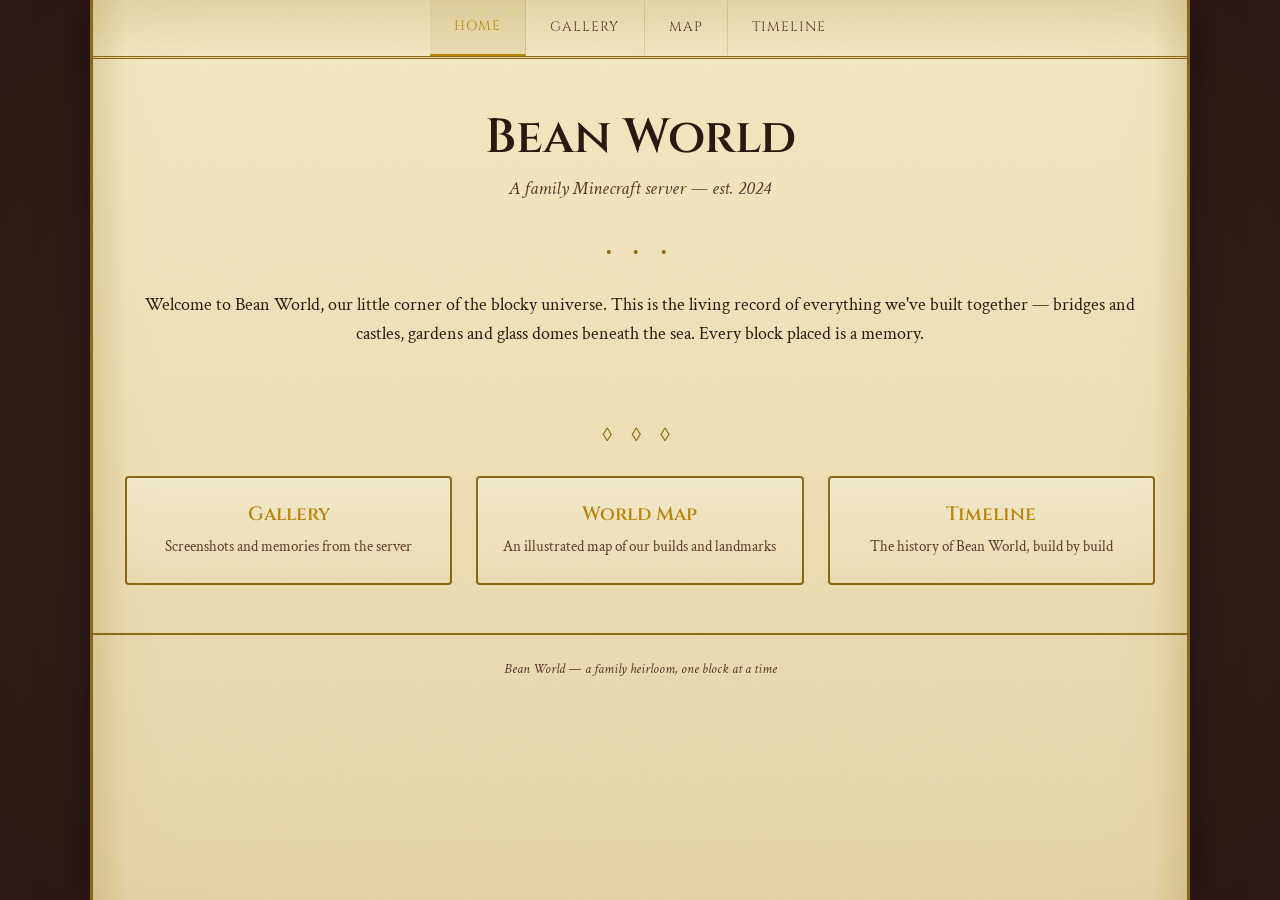
==== index.html @ b05cddb1 "Initial commit: Bean World family Minecraft server site Static site with gallery, interactive map, a" ====
<!DOCTYPE html>
<html lang="en">
<head>
  <meta charset="UTF-8">
  <meta name="viewport" content="width=device-width, initial-scale=1.0">
  <title>Bean World</title>
  <link rel="stylesheet" href="css/style.css">
</head>
<body>
  <div class="page">
    <nav class="nav">
      <a href="index.html" class="active">Home</a>
      <a href="gallery.html">Gallery</a>
      <a href="map.html">Map</a>
      <a href="timeline.html">Timeline</a>
    </nav>

    <div class="hero">
      <h1>Bean World</h1>
      <p class="subtitle">A family Minecraft server &mdash; est. 2024</p>
      <div class="divider">&bull; &bull; &bull;</div>
      <p>Welcome to Bean World, our little corner of the blocky universe. This is the living record of everything we've built together &mdash; bridges and castles, gardens and glass domes beneath the sea. Every block placed is a memory.</p>
    </div>

    <div class="divider">&loz; &loz; &loz;</div>

    <div class="nav-cards">
      <a href="gallery.html" class="nav-card">
        <h3>Gallery</h3>
        <p>Screenshots and memories from the server</p>
      </a>
      <a href="map.html" class="nav-card">
        <h3>World Map</h3>
        <p>An illustrated map of our builds and landmarks</p>
      </a>
      <a href="timeline.html" class="nav-card">
        <h3>Timeline</h3>
        <p>The history of Bean World, build by build</p>
      </a>
    </div>

    <footer class="footer">
      Bean World &mdash; a family heirloom, one block at a time
    </footer>
  </div>
</body>
</html>
---- css/style.css ----
/* ============================================
   beanworld.ca — Medieval Parchment Theme
   ============================================ */

@import url('https://fonts.googleapis.com/css2?family=Cinzel:wght@400;600;700&family=Crimson+Text:ital,wght@0,400;0,600;1,400&display=swap');

/* --- Reset & Base --- */
*, *::before, *::after {
  box-sizing: border-box;
  margin: 0;
  padding: 0;
}

:root {
  --parchment: #f4e8c1;
  --parchment-dark: #e6d5a8;
  --ink: #2c1810;
  --ink-light: #5c3a2e;
  --gold: #b8860b;
  --gold-light: #daa520;
  --red: #8b1a1a;
  --border-brown: #8b6914;
  --shadow: rgba(44, 24, 16, 0.3);
  --font-heading: 'Cinzel', serif;
  --font-body: 'Crimson Text', Georgia, serif;
}

html {
  scroll-behavior: smooth;
}

body {
  font-family: var(--font-body);
  font-size: 18px;
  line-height: 1.6;
  color: var(--ink);
  background-color: #2c1810;
  background-image:
    radial-gradient(ellipse at center, #3d2b1f 0%, #2c1810 100%);
  min-height: 100vh;
}

/* --- Page Container --- */
.page {
  max-width: 1100px;
  margin: 0 auto;
  background:
    linear-gradient(to right, rgba(139, 105, 20, 0.15) 0%, transparent 3%, transparent 97%, rgba(139, 105, 20, 0.15) 100%),
    linear-gradient(to bottom, var(--parchment) 0%, var(--parchment-dark) 100%);
  min-height: 100vh;
  box-shadow:
    0 0 40px rgba(0, 0, 0, 0.5),
    inset 0 0 80px rgba(139, 105, 20, 0.08);
  border-left: 3px solid var(--border-brown);
  border-right: 3px solid var(--border-brown);
  position: relative;
}

.page::before {
  content: '';
  position: absolute;
  top: 0;
  left: 0;
  right: 0;
  bottom: 0;
  background-image: url("data:image/svg+xml,%3Csvg width='100' height='100' xmlns='http://www.w3.org/2000/svg'%3E%3Cfilter id='n'%3E%3CfeTurbulence type='fractalNoise' baseFrequency='0.8' numOctaves='4' stitchTiles='stitch'/%3E%3C/filter%3E%3Crect width='100' height='100' filter='url(%23n)' opacity='0.03'/%3E%3C/svg%3E");
  pointer-events: none;
  z-index: 0;
}

.page > * {
  position: relative;
  z-index: 1;
}

/* --- Navigation --- */
.nav {
  display: flex;
  align-items: center;
  justify-content: center;
  gap: 0;
  padding: 0;
  border-bottom: 3px double var(--border-brown);
  background:
    linear-gradient(to bottom, rgba(139, 105, 20, 0.12), transparent);
}

.nav a {
  font-family: var(--font-heading);
  font-size: 0.85rem;
  letter-spacing: 0.08em;
  text-transform: uppercase;
  text-decoration: none;
  color: var(--ink-light);
  padding: 1rem 1.5rem;
  transition: color 0.2s, background-color 0.2s;
  border-right: 1px solid rgba(139, 105, 20, 0.2);
  white-space: nowrap;
}

.nav a:last-child {
  border-right: none;
}

.nav a:hover,
.nav a.active {
  color: var(--gold);
  background-color: rgba(139, 105, 20, 0.08);
}

.nav a.active {
  border-bottom: 2px solid var(--gold);
}

/* --- Typography --- */
h1, h2, h3 {
  font-family: var(--font-heading);
  font-weight: 600;
  color: var(--ink);
  line-height: 1.3;
}

h1 {
  font-size: 2.4rem;
  text-align: center;
  margin-bottom: 0.5rem;
}

h2 {
  font-size: 1.6rem;
  margin-bottom: 1rem;
  border-bottom: 2px solid var(--border-brown);
  padding-bottom: 0.3rem;
}

h3 {
  font-size: 1.2rem;
}

p {
  margin-bottom: 1rem;
}

/* --- Content Area --- */
.content {
  padding: 2rem 3rem;
}

/* --- Ornamental Divider --- */
.divider {
  text-align: center;
  margin: 1.5rem 0;
  color: var(--border-brown);
  font-size: 1.2rem;
  letter-spacing: 0.4em;
}

/* --- Home Page --- */
.hero {
  text-align: center;
  padding: 3rem 2rem 2rem;
}

.hero h1 {
  font-size: 3rem;
  color: var(--ink);
  margin-bottom: 0.3rem;
}

.hero .subtitle {
  font-family: var(--font-body);
  font-style: italic;
  font-size: 1.2rem;
  color: var(--ink-light);
  margin-bottom: 2rem;
}

.nav-cards {
  display: grid;
  grid-template-columns: repeat(auto-fit, minmax(240px, 1fr));
  gap: 1.5rem;
  padding: 0 2rem 3rem;
}

.nav-card {
  display: block;
  text-decoration: none;
  color: var(--ink);
  padding: 1.5rem;
  border: 2px solid var(--border-brown);
  border-radius: 4px;
  background: linear-gradient(to bottom, rgba(255,255,255,0.3), transparent);
  transition: transform 0.2s, box-shadow 0.2s;
  text-align: center;
}

.nav-card:hover {
  transform: translateY(-3px);
  box-shadow: 0 6px 16px var(--shadow);
}

.nav-card h3 {
  margin-bottom: 0.5rem;
  color: var(--gold);
}

.nav-card p {
  font-size: 0.95rem;
  color: var(--ink-light);
  margin-bottom: 0;
}

/* --- Gallery --- */
.gallery-grid {
  display: grid;
  grid-template-columns: repeat(auto-fill, minmax(220px, 1fr));
  gap: 1rem;
}

.gallery-grid img {
  width: 100%;
  aspect-ratio: 16 / 9;
  object-fit: cover;
  border: 2px solid var(--border-brown);
  border-radius: 3px;
  cursor: pointer;
  transition: transform 0.2s, box-shadow 0.2s;
}

.gallery-grid img:hover {
  transform: scale(1.03);
  box-shadow: 0 4px 12px var(--shadow);
}

/* Lightbox */
.lightbox {
  display: none;
  position: fixed;
  inset: 0;
  z-index: 1000;
  background: rgba(20, 10, 5, 0.92);
  align-items: center;
  justify-content: center;
  cursor: pointer;
}

.lightbox.open {
  display: flex;
}

.lightbox img {
  max-width: 90vw;
  max-height: 90vh;
  border: 3px solid var(--border-brown);
  border-radius: 4px;
  box-shadow: 0 0 40px rgba(0, 0, 0, 0.6);
}

.lightbox-close {
  position: absolute;
  top: 1rem;
  right: 1.5rem;
  font-size: 2rem;
  color: var(--parchment);
  cursor: pointer;
  font-family: var(--font-heading);
  background: none;
  border: none;
  line-height: 1;
}

/* --- Timeline --- */
.timeline-container {
  overflow-x: auto;
  padding: 2rem 0;
  -webkit-overflow-scrolling: touch;
}

.timeline {
  display: flex;
  align-items: stretch;
  gap: 0;
  min-width: min-content;
  padding: 1rem 2rem;
  position: relative;
}

.timeline::before,
.timeline::after {
  display: flex;
  align-items: center;
  font-size: 4rem;
  color: var(--border-brown);
  font-family: var(--font-heading);
  line-height: 1;
  opacity: 0.5;
  flex-shrink: 0;
}

.timeline::before {
  content: '\007B';
  margin-right: 0.3rem;
}

.timeline::after {
  content: '\007D';
  margin-left: 0.3rem;
}

.timeline-entry {
  position: relative;
  flex: 0 0 260px;
  padding: 1rem;
  text-align: center;
  display: flex;
  flex-direction: column;
}

.timeline-card {
  border: 2px solid var(--border-brown);
  border-radius: 4px;
  padding: 1rem;
  background: linear-gradient(to bottom, rgba(255,255,255,0.4), rgba(255,255,255,0.1));
  text-align: left;
  flex: 1;
}

.timeline-card .date {
  font-family: var(--font-heading);
  font-size: 0.75rem;
  text-transform: uppercase;
  letter-spacing: 0.08em;
  color: var(--gold);
  margin-bottom: 0.3rem;
}

.timeline-card .name {
  font-family: var(--font-heading);
  font-size: 1rem;
  font-weight: 600;
  margin-bottom: 0.3rem;
}

.timeline-card .builder {
  font-style: italic;
  font-size: 0.9rem;
  color: var(--ink-light);
  margin-bottom: 0.4rem;
}

.timeline-card .description {
  font-size: 0.9rem;
  line-height: 1.5;
  margin-bottom: 0;
}

.timeline-hint {
  text-align: center;
  font-style: italic;
  color: var(--ink-light);
  font-size: 0.9rem;
  margin-bottom: 0.5rem;
}

/* --- Map --- */
.map-container {
  position: relative;
  overflow: auto;
  border: 3px double var(--border-brown);
  border-radius: 4px;
  background: var(--parchment-dark);
  margin-top: 1rem;
}

.map-container img.map-bg {
  display: block;
  width: 100%;
  min-width: 600px;
}

.map-marker {
  position: absolute;
  transform: translate(-50%, -100%);
  cursor: pointer;
  text-align: center;
  z-index: 5;
  transition: z-index 0s, transform 0.15s;
}

.map-marker:hover {
  z-index: 10;
  transform: translate(-50%, -100%) scale(1.15);
}

.map-marker .pin {
  display: inline-block;
  width: 18px;
  height: 18px;
  background: var(--red);
  border: 2px solid var(--gold);
  border-radius: 50% 50% 50% 0;
  transform: rotate(-45deg);
  box-shadow: 0 2px 4px var(--shadow);
}

.map-marker .label {
  display: block;
  font-family: var(--font-heading);
  font-size: 0.65rem;
  letter-spacing: 0.04em;
  color: var(--ink);
  text-shadow: 0 0 3px var(--parchment), 0 0 6px var(--parchment);
  white-space: nowrap;
  margin-top: 2px;
}

.map-tooltip {
  display: none;
  position: absolute;
  bottom: calc(100% + 8px);
  left: 50%;
  transform: translateX(-50%);
  background: var(--parchment);
  border: 2px solid var(--border-brown);
  border-radius: 4px;
  padding: 0.6rem 0.8rem;
  min-width: 180px;
  box-shadow: 0 4px 12px var(--shadow);
  text-align: left;
  z-index: 20;
}

.map-marker:hover .map-tooltip,
.map-marker.active .map-tooltip {
  display: block;
}

.map-tooltip .name {
  font-family: var(--font-heading);
  font-size: 0.85rem;
  font-weight: 600;
  margin-bottom: 0.2rem;
}

.map-tooltip .builder {
  font-style: italic;
  font-size: 0.85rem;
  color: var(--ink-light);
}

.map-tooltip .date {
  font-size: 0.8rem;
  color: var(--gold);
}

.map-legend {
  font-size: 0.85rem;
  color: var(--ink-light);
  font-style: italic;
  margin-top: 0.8rem;
}

/* --- Empty State --- */
.empty-state {
  text-align: center;
  padding: 3rem 1rem;
  color: var(--ink-light);
  font-style: italic;
}

/* --- Footer --- */
.footer {
  text-align: center;
  padding: 1.5rem;
  border-top: 2px solid var(--border-brown);
  font-size: 0.85rem;
  color: var(--ink-light);
  font-style: italic;
}

/* --- Responsive --- */
@media (max-width: 700px) {
  .page {
    border-left: none;
    border-right: none;
  }

  .content {
    padding: 1.5rem 1.2rem;
  }

  .nav {
    flex-wrap: wrap;
  }

  .nav a {
    flex: 1 1 auto;
    text-align: center;
    padding: 0.75rem 0.8rem;
    font-size: 0.75rem;
    border-right: none;
    border-bottom: 1px solid rgba(139, 105, 20, 0.15);
  }

  .hero h1 {
    font-size: 2rem;
  }

  h1 {
    font-size: 1.8rem;
  }

  .nav-cards {
    padding: 0 1rem 2rem;
    gap: 1rem;
  }

  .gallery-grid {
    grid-template-columns: repeat(auto-fill, minmax(140px, 1fr));
  }

  .timeline-entry {
    flex: 0 0 200px;
  }
}
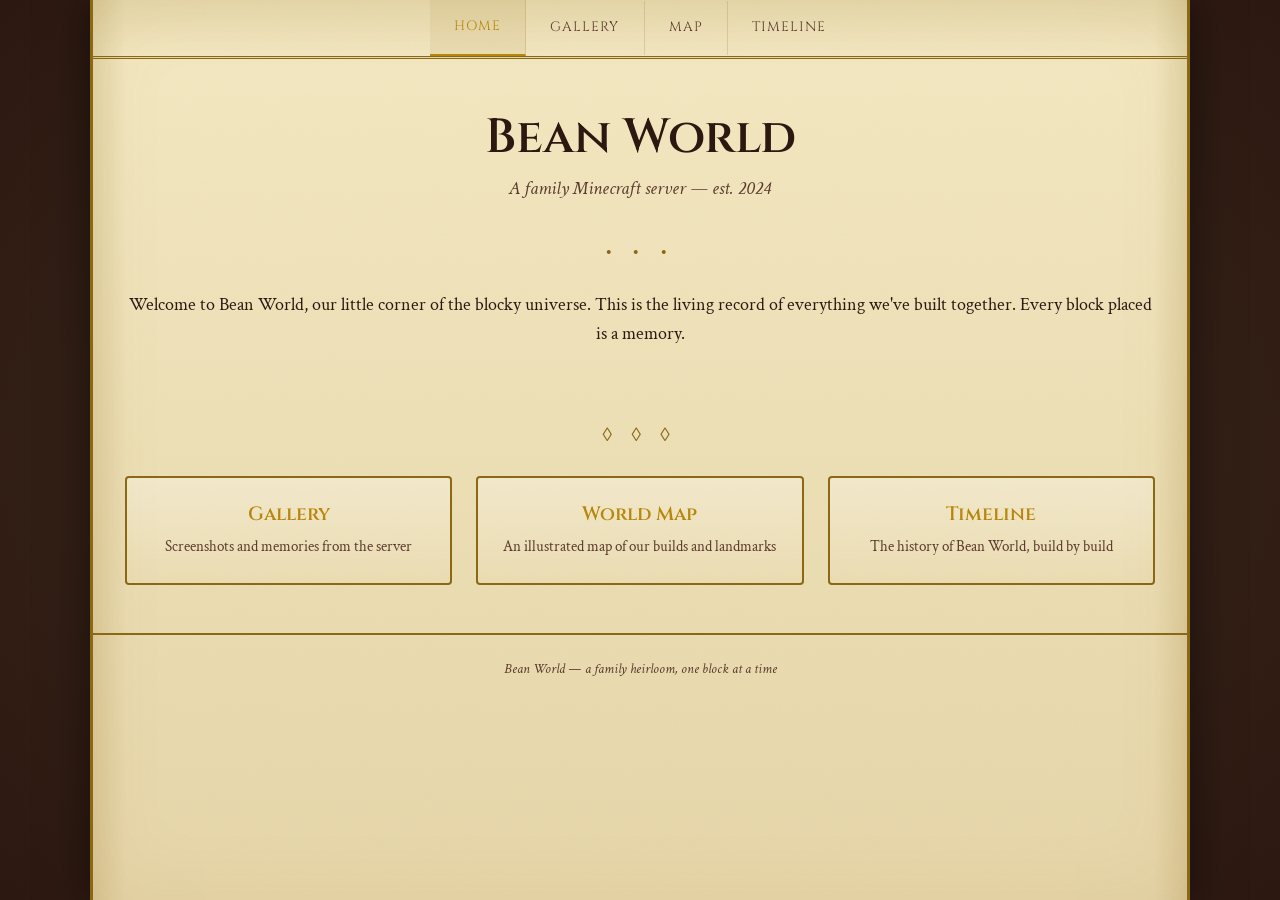
==== commit 60981ac9: "Simplify map border and remove specific build mentions from tagline Co-Authored-By: Claude Opus 4.6 " ====
--- a/index.html
+++ b/index.html
@@ -19,7 +19,7 @@
       <h1>Bean World</h1>
       <p class="subtitle">A family Minecraft server &mdash; est. 2024</p>
       <div class="divider">&bull; &bull; &bull;</div>
-      <p>Welcome to Bean World, our little corner of the blocky universe. This is the living record of everything we've built together &mdash; bridges and castles, gardens and glass domes beneath the sea. Every block placed is a memory.</p>
+      <p>Welcome to Bean World, our little corner of the blocky universe. This is the living record of everything we've built together. Every block placed is a memory.</p>
     </div>
 
     <div class="divider">&loz; &loz; &loz;</div>
--- a/css/style.css
+++ b/css/style.css
@@ -217,19 +217,43 @@
   gap: 1rem;
 }
 
-.gallery-grid img {
+.gallery-item {
+  border: 2px solid var(--border-brown);
+  border-radius: 3px;
+  overflow: hidden;
+  cursor: pointer;
+  transition: transform 0.2s, box-shadow 0.2s;
+}
+
+.gallery-item:hover {
+  transform: scale(1.03);
+  box-shadow: 0 4px 12px var(--shadow);
+}
+
+.gallery-item img {
   width: 100%;
   aspect-ratio: 16 / 9;
   object-fit: cover;
-  border: 2px solid var(--border-brown);
-  border-radius: 3px;
-  cursor: pointer;
-  transition: transform 0.2s, box-shadow 0.2s;
-}
-
-.gallery-grid img:hover {
-  transform: scale(1.03);
-  box-shadow: 0 4px 12px var(--shadow);
+  display: block;
+}
+
+.gallery-item figcaption {
+  padding: 0.4rem 0.6rem;
+  font-size: 0.85rem;
+  font-style: italic;
+  color: var(--ink-light);
+  background: linear-gradient(to bottom, rgba(255,255,255,0.3), transparent);
+}
+
+.gallery-date {
+  display: block;
+  font-family: var(--font-heading);
+  font-size: 0.7rem;
+  font-style: normal;
+  text-transform: uppercase;
+  letter-spacing: 0.08em;
+  color: var(--gold);
+  margin-bottom: 0.15rem;
 }
 
 /* Lightbox */
@@ -366,7 +390,7 @@
 .map-container {
   position: relative;
   overflow: auto;
-  border: 3px double var(--border-brown);
+  border: none;
   border-radius: 4px;
   background: var(--parchment-dark);
   margin-top: 1rem;
